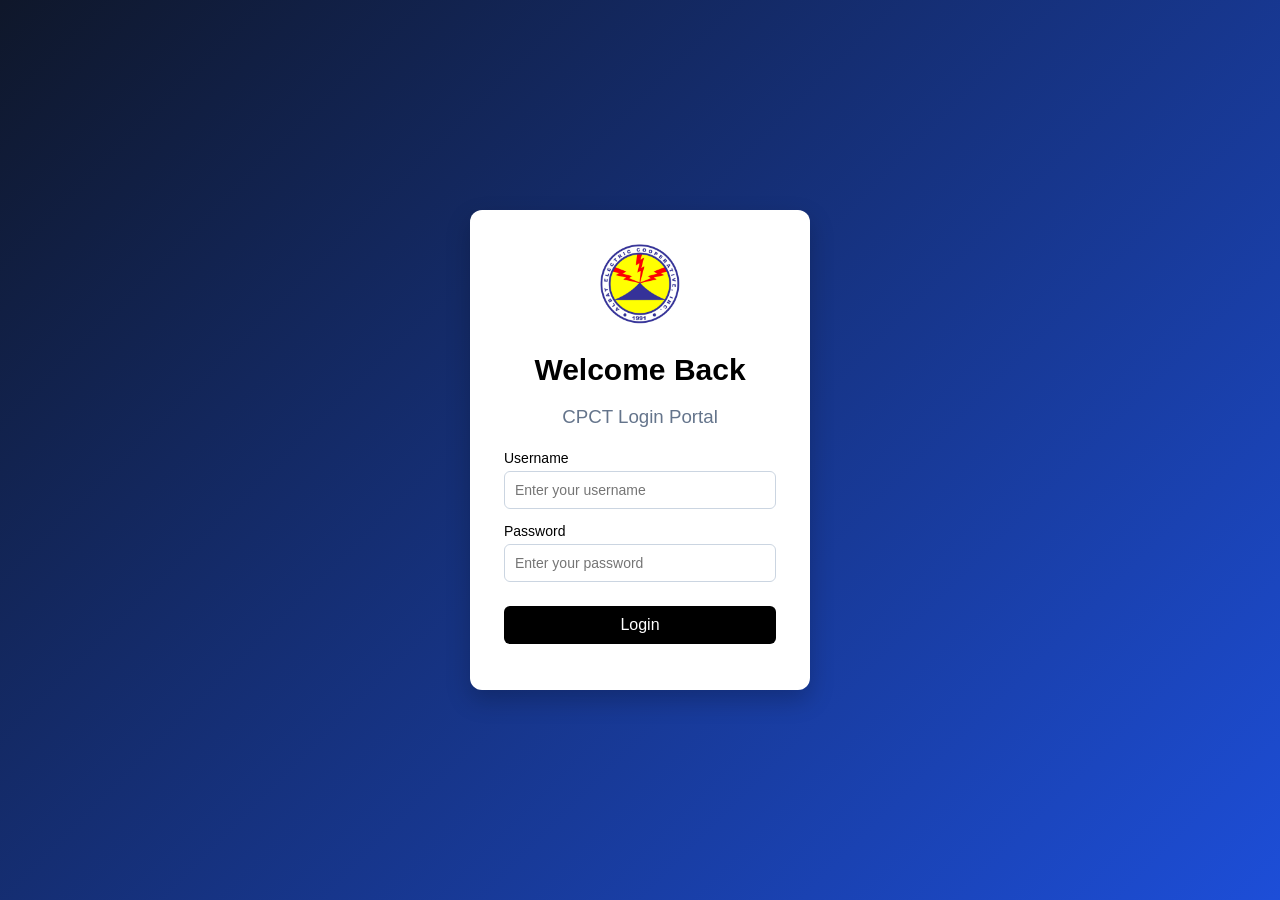
==== frontend/login.html @ e7967f86 "Add CSS styles for landing, login, and dashboard pages; configure Netlify redirects" ====
<!DOCTYPE html>
<html lang="en">
<head>
    <meta charset="UTF-8">
    <meta name="viewport" content="width=device-width, initial-scale=1.0">
    <title>Login | CPCT</title>
    <link rel="stylesheet" href="/static/style.css">
</head>
<body class="login-page" data-static="true">
    <div class="login-container">
        <div class="login-box">
            <img src="/static/imgs/aleco.png" class="logo" alt="ALECO logo">
            <h2>Welcome Back</h2>
            <h3>CPCT Login Portal</h3>

            <form id="loginForm" action="#" method="POST">
                <div class="input-group">
                    <label for="username">Username</label>
                    <input id="username" type="text" name="username" required placeholder="Enter your username">
                </div>

                <div class="input-group">
                    <label for="password">Password</label>
                    <input id="password" type="password" name="password" required placeholder="Enter your password">
                </div>

                <button type="submit" class="login-btn">Login</button>
            </form>

            <p class="error-text" id="loginError" aria-live="polite"></p>
        </div>
    </div>
    <script src="/static/script.js"></script>
</body>
</html>
---- static/style.css ----
:root {
    --bg-ink: #ffffff;
    --bg-slate: #1e293b;
    --bg-soft: #e2e8f0;
    --card: #ffffff;
    --brand: #000000;
    --brand-dark: #0369a1;
    --text: #000000;
    --text-soft: #232323;
    --danger: #dc2626;
}

* {
    box-sizing: border-box;
}

body {
    margin: 0;
    font-family: "Segoe UI", Tahoma, Geneva, Verdana, sans-serif;
    color: var(--text);
}

.landing-page {
    min-height: 100vh;
    background: linear-gradient(145deg, #0f172a, #1d4ed8 45%, #0ea5e9 100%);
}

.landing-wrap {
    min-height: 100vh;
    display: grid;
    place-items: center;
    padding: 24px;
}

.landing-card {
    width: min(700px, 100%);
    background: rgba(255, 255, 255, 0.96);
    border-radius: 16px;
    padding: 32px;
    text-align: center;
    box-shadow: 0 20px 40px rgba(15, 23, 42, 0.25);
}

.landing-logo {
    width: 86px;
    margin-bottom: 16px;
}

.landing-card h1 {
    margin: 0 0 12px;
}

.landing-card p {
    margin: 0 0 24px;
    color: var(--text-soft);
}

.primary-btn {
    display: inline-block;
    text-decoration: none;
    padding: 10px 18px;
    border-radius: 8px;
    background: var(--brand);
    color: #fff;
    font-weight: 600;
}

.primary-btn:hover {
    background: var(--brand-dark);
}

.primary-btn:disabled {
    background: #cbd5e1;
    color: #64748b;
    cursor: not-allowed;
}

.primary-btn:disabled:hover {
    background: #cbd5e1;
}

.login-page {
    min-height: 100vh;
    display: flex;
    justify-content: center;
    align-items: center;
    background: linear-gradient(135deg, #0f172a, #1d4ed8);
}

.logo {
    width: 80px;
}

.login-container {
    width: 100%;
    display: flex;
    justify-content: center;
    align-items: center;
    padding: 20px;
}

.login-box {
    background: #fff;
    padding: 34px;
    width: 340px;
    border-radius: 12px;
    box-shadow: 0 10px 25px rgba(0, 0, 0, 0.22);
    text-align: center;
}

.login-box h2 {
    font-size: 30px;
    margin-bottom: 4px;
}

.login-box h3 {
    margin-bottom: 22px;
    font-weight: normal;
    color: #64748b;
}

.input-group {
    display: flex;
    flex-direction: column;
    margin-bottom: 14px;
    text-align: left;
}

label {
    margin-bottom: 5px;
    font-size: 14px;
}

input {
    padding: 10px;
    font-size: 14px;
    border: 1px solid #cbd5e1;
    border-radius: 6px;
}

.login-btn {
    width: 100%;
    padding: 10px;
    border: none;
    border-radius: 6px;
    background-color: var(--brand);
    color: #fff;
    font-size: 16px;
    cursor: pointer;
    margin-top: 10px;
}

.login-btn:hover {
    background-color: var(--brand-dark);
}

.error-text {
    color: var(--danger);
    margin-top: 12px;
    margin-bottom: 0;
}

.dashboard-page {
    background: #f3f4f6;
    overflow: auto;
    color: #111827;
}

.dashboard-shell {
    min-height: 100vh;
}

.sidebar {
    width: 250px;
    background: #f8f9fb;
    color: #111827;
    padding: 22px 14px 16px;
    border-right: 1px solid #e5e7eb;
    overflow-y: auto;
    position: fixed;
    top: 0;
    left: 0;
    bottom: 0;
    display: flex;
    flex-direction: column;
    z-index: 1001;
}

.sidebar-head {
    display: flex;
    align-items: center;
    margin-bottom: 14px;
    padding: 2px 6px 10px;
    border-bottom: 1px solid #e5e7eb;
}

.sidebar-identity {
    display: flex;
    align-items: center;
    gap: 10px;
    min-width: 0;
}

.sidebar-identity img {
    width: 55px;
    height: 55px;
    object-fit: contain;
    border-radius: 999px;
    background: #ffffff;
    border: 1px solid transparent;
    padding: 3px;
}

.sidebar-brand {
    display: flex;
    flex-direction: column;
    min-width: 0;
}

.brand-title {
    font-weight: 700;
    font-size: 0.96rem;
    letter-spacing: 0.01em;
}

.brand-subtitle {
    font-size: 0.74rem;
    color: #6b7280;
}

.sidebar-nav {
    display: grid;
    gap: 6px;
    flex: 1;
    align-content: start;
}

.sidebar-nav a {
    color: #4b5563;
    text-decoration: none;
    padding: 10px 12px;
    border-radius: 10px;
    border: 1px solid transparent;
    transition: background 0.2s ease, border-color 0.2s ease, color 0.2s ease;
    display: flex;
    align-items: center;
    gap: 10px;
    font-weight: 500;
}

.sidebar-nav a:hover {
    background: #eef1f4;
    border-color: #e5e7eb;
    color: #111827;
}

.sidebar-nav a.active {
    background: #e5e9ef;
    color: #111827;
    border-color: #d2d8e0;
    font-weight: 600;
}

.nav-icon {
    width: 18px;
    height: 18px;
    display: inline-flex;
    align-items: center;
    justify-content: center;
    color: #6b7280;
    flex-shrink: 0;
}

.nav-icon svg {
    width: 18px;
    height: 18px;
    stroke: currentColor;
    stroke-width: 1.9;
    fill: none;
    stroke-linecap: round;
    stroke-linejoin: round;
}

.sidebar-nav a:hover .nav-icon {
    color: #374151;
}

.sidebar-nav a.active .nav-icon {
    color: #111827;
}

.nav-text {
    white-space: nowrap;
}

.sidebar-footer {
    margin-top: 16px;
    padding: 12px 8px 0;
    border-top: 1px solid #e5e7eb;
}

.sidebar-logout {
    display: block;
    text-decoration: none;
    color: #6b7280;
    background: transparent;
    border-radius: 8px;
    border: 1px solid #e5e7eb;
    padding: 8px 10px;
    text-align: center;
    font-weight: 500;
    letter-spacing: 0.01em;
    transition: color 0.2s ease, background 0.2s ease, border-color 0.2s ease;
}

.sidebar-logout:hover {
    color: #111827;
    background: #f8fafc;
    border-color: #d1d5db;
}

.sidebar-meta {
    margin: 8px 0 0;
    text-align: center;
    font-size: 0.73rem;
    color: #6b7280;
}

.main-content {
    margin-left: 250px;
    padding: 24px;
    padding-top: 24px;
    height: auto;
    overflow: visible;
    scroll-behavior: smooth;
    scroll-snap-type: none;
    scroll-padding-top: 20px;
}

.cards-grid {
    display: block;
}

.panel-card {
    background: var(--card);
    border-radius: 12px;
    padding: 16px;
    box-shadow: 0 8px 18px rgba(15, 23, 42, 0.06);
}

.section-card {
    scroll-margin-top: 20px;
    scroll-snap-align: start;
    display: none;
}

.section-card.active-panel {
    display: block;
}

.section-note {
    margin: 0;
    color: var(--text-soft);
}

.overview-stack {
    margin-top: 12px;
    display: grid;
    grid-template-columns: 1fr;
    gap: 16px;
}

.network-image-card {
    overflow: hidden;
    border-radius: 8px;
}

.network-image {
    width: 100%;
    max-width:1200px;
    height: auto;
    display: block;
    margin: 0;
    box-sizing: border-box;
    border: none;
    background: transparent;
    object-fit: contain;
    cursor: zoom-in;
    transform-origin: 50% 50%;
    transform: scale(1);
    transition: transform 0.25s ease-out;
    user-select: none;
}

.network-image.zoomed {
    cursor: grab;
}

.network-image.zoomed.dragging {
    cursor: grabbing;
}

.fact-sheet {
    border: 1px solid #cbd5e1;
    border-radius: 10px;
    overflow: hidden;
    background: #f8fafc;
}

.fact-sheet-title {
    background: #0f6db4;
    color: #fff;
    font-weight: 800;
    text-align: center;
    font-size: 1.3rem;
    letter-spacing: 0.04em;
    padding: 8px 10px;
}

.fact-table {
    width: 100%;
    border-collapse: collapse;
}

.fact-table td {
    border-top: 1px solid #fff;
    padding: 7px 10px;
    vertical-align: top;
}

.fact-table tr:nth-child(odd) td {
    background: #c7d5e3;
}

.fact-table tr:nth-child(even) td {
    background: #b7c8d9;
}

.fact-table td:first-child {
    width: 48%;
    font-weight: 700;
}

.panel-card h2 {
    margin-top: 0;
    font-size: 1.7rem;
    margin-bottom: 12px;
}

.panel-card canvas {
    width: 100% !important;
    height: 280px !important;
}

.wide-card {
    grid-column: 1 / -1;
}

.graph-layout {
    display: grid;
    grid-template-columns: repeat(2, minmax(0, 1fr));
    gap: 14px;
}

.graph-layout .graph-card:first-child {
    grid-column: 1 / -1;
}

.graph-layout.two-col .graph-card:first-child {
    grid-column: auto;
}

.graph-card {
    border: 1px solid #dbe2ea;
    background: #f8fafc;
    border-radius: 10px;
    padding: 10px 12px;
    position: relative;
}

.graph-card h3 {
    margin: 0 0 8px;
    font-size: 0.98rem;
}

.graph-card canvas {
    height: 300px !important;
}

.rate-mix-panel {
    margin-top: 14px;
    border: 1px solid #dbe2ea;
    background: #f8fafc;
    border-radius: 10px;
    padding: 12px;
    display: grid;
    grid-template-columns: minmax(0, 1fr) minmax(0, 1fr);
    gap: 14px;
}

.rate-block h3,
.mix-block h3 {
    margin: 0 0 8px;
}

.mix-block {
    position: relative;
}

.chart-tag {
    position: absolute;
    top: 10px;
    right: 12px;
    font-size: 0.65rem;
    font-weight: 700;
    letter-spacing: 0.08em;
    padding: 2px 6px;
    border-radius: 999px;
    background: #fee2e2;
    color: #991b1b;
}

.rate-table {
    width: 100%;
    border-collapse: collapse;
    background: #fff;
    border: 1px solid #cbd5e1;
}

.rate-table th,
.rate-table td {
    padding: 6px 8px;
    border-top: 1px solid #e2e8f0;
}

.rate-table th {
    text-align: left;
    background: #e2e8f0;
}

.rate-table td:last-child {
    text-align: right;
    font-weight: 700;
}

.mix-block canvas {
    height: 290px !important;
}

.demand-snapshot {
    margin-top: 14px;
    border: 1px solid #dbe2ea;
    background: #f8fafc;
    border-radius: 10px;
    padding: 12px;
    display: grid;
    grid-template-columns: minmax(0, 1fr);
    gap: 14px;
}

.demand-table-wrap h3,
.mix-list-wrap h3 {
    margin: 0 0 8px;
}

.demand-table {
    width: 100%;
    border-collapse: collapse;
    border: 1px solid #cbd5e1;
    background: #fff;
}

.demand-table th,
.demand-table td {
    padding: 6px 8px;
    border-top: 1px solid #e2e8f0;
    text-align: center;
}

.demand-table th:first-child,
.demand-table td:first-child {
    text-align: left;
}

.demand-table thead th {
    background: #e2e8f0;
    font-weight: 700;
}

.mix-list {
    width: 100%;
    border-collapse: collapse;
    border: 1px solid #cbd5e1;
    background: #fff;
}

.mix-list td {
    padding: 8px 10px;
    border-top: 1px solid #e2e8f0;
}

.mix-list td:last-child {
    text-align: right;
    font-weight: 700;
}

.map-card {
    grid-column: 1 / -1;
}

.status-board {
    border: none;
    border-radius: 6px;
    overflow: hidden;
    background: #ffffff;
}

.status-body {
    display: grid;
    grid-template-columns: minmax(0, 1fr) 200px;
    gap: 14px;
    padding: 14px;
    background: #ffffff;
}

.map-frame {
    background: #ffffff;
    border: 1px solid #64748b;
    border-radius: 3px;
    padding: 2px;
}

#map {
    height: 460px;
    width: 100%;
    border-radius: 2px;
    background: #ffffff;
}

.level-legend {
    display: grid;
    align-content: start;
    gap: 10px;
}

.legend-group {
    border: 1px solid #d7dde5;
    background: #fff;
    border-radius: 10px;
    overflow: hidden;
}

.legend-title {
    color: #111827;
    font-weight: 700;
    text-align: center;
    font-size: 0.9rem;
    padding: 10px 12px;
    border-bottom: 1px solid #e8edf2;
    background: #f8fafc;
    display: flex;
    align-items: center;
    justify-content: center;
    gap: 8px;
}

.legend-title::before {
    content: "";
    width: 8px;
    height: 8px;
    border-radius: 999px;
    background: currentColor;
}

.legend-items {
    list-style: none;
    margin: 0;
    padding: 0;
}

.legend-items li {
    text-align: center;
    padding: 8px 10px;
    background: #ffffff;
    color: #1f2937;
    font-weight: 500;
}

.legend-items li + li {
    border-top: 1px solid #edf1f5;
}

.editor-panel {
    margin-top: 12px;
    border: 1px solid #cbd5e1;
    background: #f8fafc;
    border-radius: 10px;
    padding: 12px;
}

.editor-panel h3 {
    margin: 0 0 8px;
}

.map-controls {
    display: flex;
    align-items: center;
    gap: 10px;
    margin-bottom: 8px;
}

.map-controls h3 {
    margin: 0;
    flex: 1;
}

.map-controls select {
    border: 1px solid #0ea5e9;
    border-radius: 6px;
    padding: 5px 8px;
    font-weight: 600;
    background: #e0f2fe;
    color: #0f172a;
}

.editor-row {
    display: grid;
    grid-template-columns: minmax(0, 1fr) 140px;
    gap: 10px;
    align-items: center;
    margin-bottom: 8px;
}

.editor-row label {
    margin: 0;
    font-weight: 600;
}

.editor-row select {
    border: 1px solid #cbd5e1;
    border-radius: 6px;
    padding: 6px 8px;
}

.location-details {
    margin-top: 12px;
    border: 1px solid #cbd5e1;
    background: #f8fafc;
    border-radius: 10px;
    padding: 12px;
}

.location-details h3 {
    margin: 0 0 6px;
    font-size: 0.95rem;
}

.location-details p {
    margin: 0;
    color: var(--text-soft);
    font-size: 0.9rem;
}

.details-list {
    margin: 8px 0 0;
    padding-left: 18px;
    color: #0f172a;
}

.legend-title.level-green { color: #6aa84f; }
.legend-title.level-yellow { color: #f4b400; }
.legend-title.level-orange { color: #ef8a30; }
.legend-title.level-red { color: #f4511e; }

.map-page {
    min-height: 100vh;
    background: #f1f5f9;
}

.map-header {
    display: flex;
    justify-content: space-between;
    align-items: center;
    gap: 24px;
    padding: 24px;
    background: #ffffff;
    border-bottom: 1px solid #e2e8f0;
}

.map-brand {
    display: flex;
    align-items: center;
    gap: 16px;
}

.map-brand img {
    width: 58px;
    height: 58px;
    object-fit: contain;
    border-radius: 14px;
    background: #ffffff;
    border: 1px solid #e2e8f0;
    padding: 6px;
    box-shadow: 0 10px 18px rgba(15, 23, 42, 0.08);
}

.map-brand h1 {
    margin: 0;
    font-size: 1.6rem;
}

.map-brand p {
    margin: 4px 0 0;
    color: #475569;
}

.map-actions {
    display: flex;
    align-items: center;
    gap: 10px;
}

.ghost-btn {
    text-decoration: none;
    padding: 9px 14px;
    border-radius: 8px;
    border: 1px solid #cbd5e1;
    color: #0f172a;
    font-weight: 600;
    background: #ffffff;
}

.ghost-btn:hover {
    background: #f8fafc;
    border-color: #94a3b8;
}

.map-main {
    max-width: 1200px;
    margin: 0 auto;
    padding: 24px;
    display: grid;
    gap: 14px;
}

.interactive-map {
    position: relative;
    width: 100%;
    aspect-ratio: 7820 / 5531;
    border-radius: 16px;
    overflow: hidden;
    border: 1px solid #d2d8e0;
    background: transparent;
    box-shadow: 0 16px 32px rgba(15, 23, 42, 0.15);
}

.interactive-map.is-hidden {
    display: none;
}

.map-frame .interactive-map {
    border: none;
    box-shadow: none;
    border-radius: 2px;
}

.map-image {
    width: 100%;
    height: auto;
    display: block;
}

.map-overlay {
    position: absolute;
    inset: 0;
    width: 100%;
    height: 100%;
}

.map-hover-layer {
    pointer-events: none;
}

.map-active-layer {
    pointer-events: none;
}

.map-region {
    fill: var(--region-color, #0ea5e9);
    fill-opacity: 0.25;
    stroke: var(--region-color, #0ea5e9);
    stroke-opacity: 0.9;
    stroke-width: 2;
    vector-effect: non-scaling-stroke;
    transition: fill-opacity 0.2s ease, stroke 0.2s ease, stroke-width 0.2s ease;
    cursor: pointer;
    pointer-events: auto;
}

.map-region:hover {
    fill-opacity: 0.45;
}

.map-region.is-active {
    fill-opacity: 0.65;
    stroke: #000000;
    stroke-width: 3;
}

.map-tooltip {
    position: absolute;
    min-width: 160px;
    max-width: 240px;
    background: rgba(15, 23, 42, 0.95);
    color: #f8fafc;
    padding: 8px 10px;
    border-radius: 10px;
    box-shadow: 0 12px 24px rgba(15, 23, 42, 0.35);
    opacity: 0;
    visibility: hidden;
    transform: translateY(6px);
    transition: opacity 0.15s ease, transform 0.15s ease;
    pointer-events: none;
}

.map-tooltip.is-visible {
    opacity: 1;
    visibility: visible;
    transform: translateY(0);
}

.map-tooltip-title {
    font-weight: 700;
    font-size: 0.92rem;
    margin-bottom: 4px;
}

.map-tooltip-body {
    font-size: 0.82rem;
    line-height: 1.3;
    color: #e2e8f0;
}

.map-placeholder {
    display: grid;
    place-items: center;
    padding: 16px;
    background: #f8fafc;
    color: #475569;
    text-align: center;
}

.map-placeholder-body {
    max-width: 320px;
}

.map-placeholder-body h3 {
    margin: 0 0 6px;
    font-size: 1rem;
    color: #0f172a;
}

.map-placeholder-body p {
    margin: 0;
    font-size: 0.9rem;
}

.map-hint {
    margin: 0;
    font-size: 0.9rem;
    color: #475569;
}

.upload-grid {
    display: grid;
    grid-template-columns: minmax(0, 1fr) minmax(0, 1.2fr);
    gap: 18px;
    margin-top: 16px;
}

.uploaded-data-panel {
    margin-top: 18px;
    border: 1px solid #dbe2ea;
    background: #f8fafc;
    border-radius: 12px;
    padding: 12px;
}

.uploaded-data-head {
    display: flex;
    align-items: flex-start;
    justify-content: space-between;
    gap: 12px;
}

.uploaded-data-grid {
    display: grid;
    grid-template-columns: repeat(2, minmax(0, 1fr));
    gap: 14px;
    margin-top: 12px;
}

.uploaded-data-panel h4 {
    margin: 0 0 8px;
    font-size: 0.95rem;
}

.uploaded-table-card {
    grid-column: 1 / -1;
    border: 1px solid #dbe2ea;
    background: #ffffff;
    border-radius: 10px;
    padding: 10px 12px;
}

.upload-table-wrap {
    max-height: 320px;
    overflow: auto;
}

.upload-table {
    width: 100%;
    border-collapse: collapse;
    font-size: 0.85rem;
}

.upload-table th,
.upload-table td {
    padding: 6px 8px;
    border-top: 1px solid #e2e8f0;
    text-align: left;
}

.upload-table th {
    background: #e2e8f0;
}

.uploaded-hourly-card {
    margin-bottom: 16px;
}

.peak-load-card {
    margin-bottom: 16px;
}

.hourly-day-card {
    margin-bottom: 16px;
}

.upload-chart-card {
    margin-top: 18px;
}

.upload-chart-head {
    display: flex;
    align-items: flex-start;
    justify-content: space-between;
    gap: 12px;
    margin-bottom: 8px;
}

.upload-chart-status {
    font-size: 0.85rem;
    color: #b91c1c;
    margin-bottom: 6px;
    display: none;
}

.upload-chart-status.is-visible {
    display: block;
}

.upload-form,
.upload-list {
    background: #ffffff;
    border: 1px solid #e2e8f0;
    border-radius: 14px;
    padding: 16px;
}

.upload-form input[type="file"] {
    width: 100%;
}

.upload-form select {
    width: 100%;
    padding: 10px;
    font-size: 14px;
    border: 1px solid #cbd5e1;
    border-radius: 6px;
    margin-bottom: 12px;
}

.upload-warning {
    background: #fff7ed;
    border: 1px solid #fdba74;
    color: #9a3412;
    padding: 10px 12px;
    border-radius: 10px;
    font-size: 0.9rem;
    margin-bottom: 12px;
}

.upload-help {
    margin: 8px 0 12px;
    color: #64748b;
    font-size: 0.85rem;
}

.upload-actions {
    display: flex;
    align-items: center;
    gap: 12px;
    flex-wrap: wrap;
}

.upload-selected {
    margin-top: 10px;
    padding: 10px 12px;
    border: 1px dashed #cbd5e1;
    border-radius: 10px;
    background: #f8fafc;
}

.upload-selected-empty {
    margin: 0;
    font-size: 0.85rem;
    color: #64748b;
}

.upload-selected-list {
    list-style: none;
    margin: 0;
    padding: 0;
    display: grid;
    gap: 6px;
}

.upload-selected-item {
    display: flex;
    align-items: center;
    justify-content: space-between;
    gap: 10px;
    font-size: 0.85rem;
    color: #1f2937;
    word-break: break-word;
}

.upload-selected-name {
    flex: 1;
}

.upload-remove {
    border: none;
    background: none;
    color: #b91c1c;
    font-weight: 700;
    font-size: 0.9rem;
    cursor: pointer;
    padding: 0;
}

.upload-error {
    margin-top: 10px;
    font-size: 0.85rem;
    color: #b91c1c;
    display: none;
}

.upload-error.is-visible {
    display: block;
}

.upload-list h3 {
    margin-top: 0;
}

.upload-list-section {
    margin-bottom: 18px;
}

.upload-list-header {
    display: flex;
    align-items: center;
    justify-content: space-between;
    gap: 12px;
}

.upload-filter {
    display: flex;
    align-items: center;
    gap: 8px;
    font-size: 0.85rem;
    color: #475569;
}

.upload-filter label {
    margin: 0;
}

.upload-filter select {
    padding: 6px 8px;
    border: 1px solid #cbd5e1;
    border-radius: 8px;
    font-size: 0.85rem;
}

.upload-year-group {
    margin-bottom: 16px;
}

.upload-year {
    font-weight: 700;
    color: #0f172a;
    margin-bottom: 8px;
}

.upload-items {
    list-style: none;
    padding: 0;
    margin: 0;
    display: grid;
    gap: 10px;
}

.upload-item {
    display: flex;
    align-items: center;
    justify-content: space-between;
    gap: 12px;
    padding: 10px 12px;
    border: 1px solid #e2e8f0;
    border-radius: 10px;
    background: #f8fafc;
}

.upload-meta {
    display: flex;
    flex-direction: column;
    gap: 4px;
    min-width: 0;
}

.upload-name {
    font-weight: 600;
    color: #0f172a;
}

.upload-sub {
    font-size: 0.8rem;
    color: #64748b;
}

.upload-empty {
    margin: 0;
    color: #64748b;
    font-size: 0.9rem;
}

@media (max-width: 900px) {
    .sidebar {
        position: static;
        width: 100%;
        border-right: none;
        border-bottom: 1px solid #e5e7eb;
        padding: 16px 14px;
    }

    .sidebar-nav {
        grid-template-columns: repeat(2, minmax(0, 1fr));
    }

    .main-content {
        margin-left: 0;
        padding: 16px;
    }

    .graph-layout {
        grid-template-columns: 1fr;
    }

    .graph-layout .graph-card:first-child {
        grid-column: auto;
    }

    .rate-mix-panel {
        grid-template-columns: 1fr;
    }

    .demand-snapshot {
        grid-template-columns: 1fr;
    }

    .status-body {
        grid-template-columns: 1fr;
    }

    .upload-grid {
        grid-template-columns: 1fr;
    }

    .upload-chart-head,
    .uploaded-data-head {
        flex-direction: column;
        align-items: flex-start;
    }

    .uploaded-data-grid {
        grid-template-columns: 1fr;
    }

}

@media (max-width: 620px) {
    .sidebar-nav {
        grid-template-columns: 1fr;
    }
}

@media (max-width: 900px) {
    .map-header {
        flex-direction: column;
        align-items: flex-start;
    }

    .map-actions {
        width: 100%;
    }
}

@media (max-width: 620px) {
    .map-actions {
        flex-direction: column;
        align-items: stretch;
    }
}
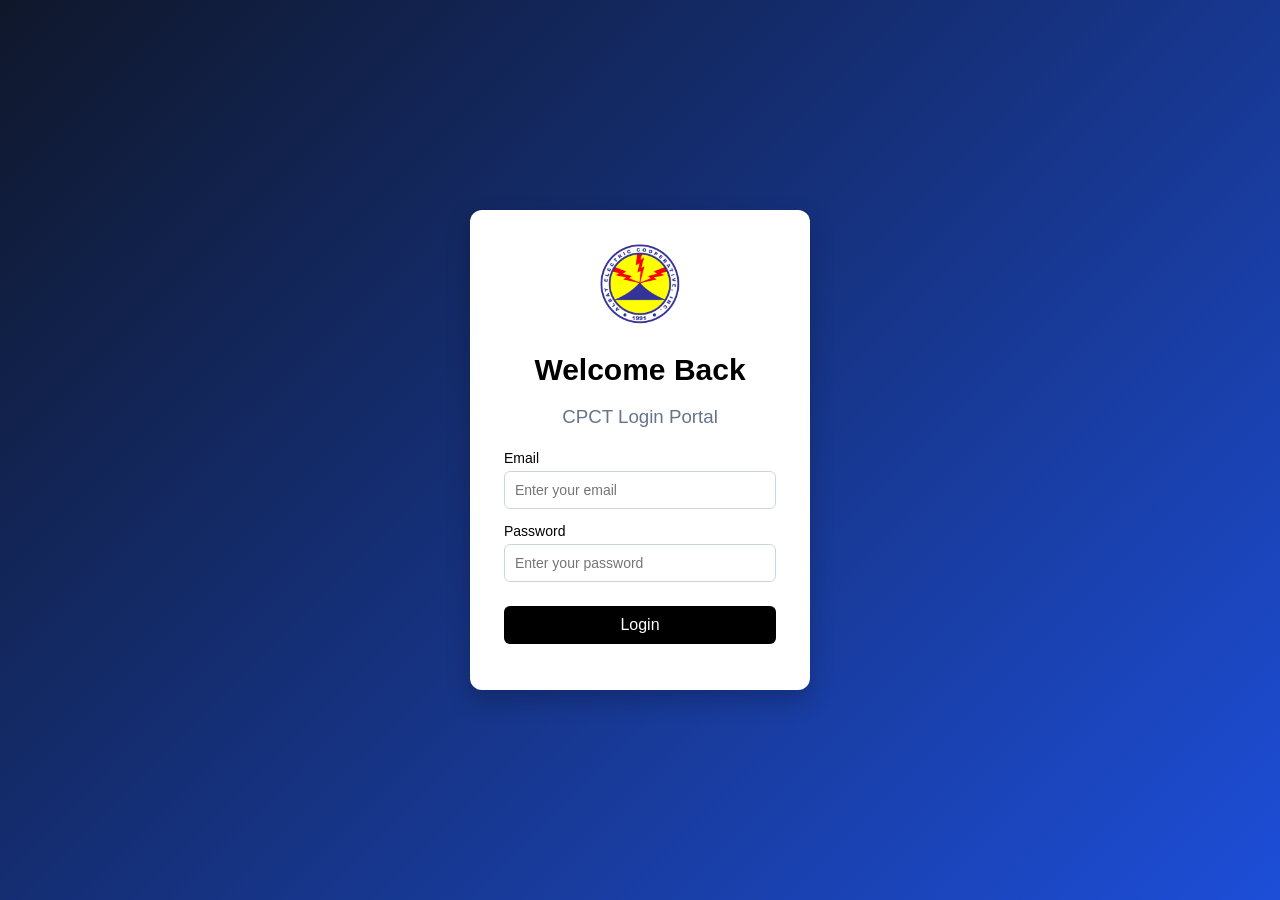
==== commit 7ad26489: "feat: add annual system demand chart and update dashboard layout - Introduced a new chart for displa" ====
--- a/frontend/login.html
+++ b/frontend/login.html
@@ -15,8 +15,8 @@
 
             <form id="loginForm" action="#" method="POST">
                 <div class="input-group">
-                    <label for="username">Username</label>
-                    <input id="username" type="text" name="username" required placeholder="Enter your username">
+                    <label for="username">Email</label>
+                    <input id="username" type="email" name="username" required placeholder="Enter your email">
                 </div>
 
                 <div class="input-group">
--- a/static/style.css
+++ b/static/style.css
@@ -1043,6 +1043,35 @@
     margin-bottom: 16px;
 }
 
+.peak-badges {
+    display: flex;
+    align-items: center;
+    gap: 8px;
+    font-size: 0.8rem;
+    color: #475569;
+}
+
+.peak-label {
+    font-weight: 600;
+}
+
+.peak-badge {
+    padding: 4px 8px;
+    border-radius: 999px;
+    background: #e2e8f0;
+    font-weight: 600;
+}
+
+.peak-badge.peak-low {
+    background: #dbeafe;
+    color: #1d4ed8;
+}
+
+.peak-badge.peak-high {
+    background: #ffedd5;
+    color: #c2410c;
+}
+
 .hourly-day-card {
     margin-bottom: 16px;
 }
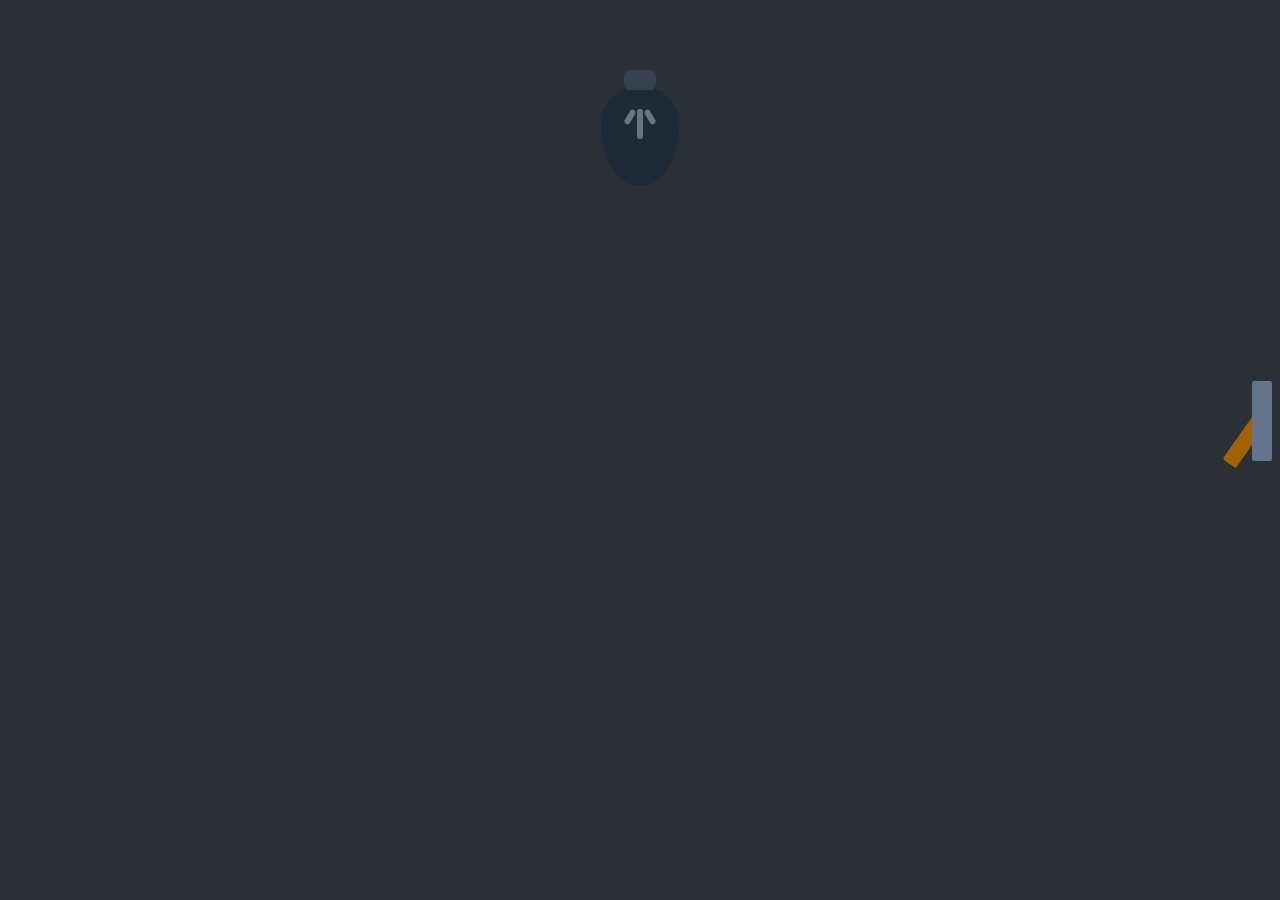
==== commit f661d463: "feat: add interactive login switch and bulb, enhance login page styles and functionality" ====
--- a/frontend/login.html
+++ b/frontend/login.html
@@ -7,8 +7,12 @@
     <link rel="stylesheet" href="/static/style.css">
 </head>
 <body class="login-page" data-static="true">
+    <div class="login-switch" id="loginSwitch" role="button" tabindex="0" aria-label="Toggle power"></div>
+    <div class="login-bulb" id="loginBulb">
+        <div class="login-filament"></div>
+    </div>
     <div class="login-container">
-        <div class="login-box">
+        <div class="login-box is-off" id="loginBox">
             <img src="/static/imgs/aleco.png" class="logo" alt="ALECO logo">
             <h2>Welcome Back</h2>
             <h3>CPCT Login Portal</h3>
--- a/static/style.css
+++ b/static/style.css
@@ -84,7 +84,37 @@
     display: flex;
     justify-content: center;
     align-items: center;
-    background: linear-gradient(135deg, #0f172a, #1d4ed8);
+    background: #2b2f36;
+    position: relative;
+    overflow: hidden;
+}
+
+.login-page.is-off {
+    background: #2b2f36;
+}
+
+.login-page::before {
+    content: "";
+    position: absolute;
+    top: -10%;
+    left: 50%;
+    width: 420px;
+    height: 85%;
+    transform: translateX(-50%);
+    background: radial-gradient(
+  closest-side at center, /* start from the center */
+  rgba(250, 204, 21, 0.75), /* center color */
+  rgba(59, 130, 246, 0) /* fade to transparent at edges */
+);
+    filter: blur(6px);
+    opacity: 0;
+    transition: opacity 0.35s ease;
+    pointer-events: none;
+    z-index: 1;
+}
+
+.login-page:not(.is-off)::before {
+    opacity: 1;
 }
 
 .logo {
@@ -97,15 +127,134 @@
     justify-content: center;
     align-items: center;
     padding: 20px;
+    position: relative;
+    z-index: 2;
+    padding-top: 110px;
 }
 
 .login-box {
     background: #fff;
-    padding: 34px;
-    width: 340px;
+    padding: 20px 26px;
+    width: 380px;
     border-radius: 12px;
     box-shadow: 0 10px 25px rgba(0, 0, 0, 0.22);
     text-align: center;
+    transition: opacity 0.35s ease;
+}
+
+.login-box.is-off {
+    opacity: 0;
+    pointer-events: none;
+}
+
+.login-switch {
+    position: absolute;
+    top: 50%;
+    right: 18px;
+    width: 22px;
+    height: 22px;
+    cursor: pointer;
+    transform: translateY(-50%);
+    z-index: 3;
+}
+
+.login-switch::after {
+    content: "";
+    position: absolute;
+    bottom: 0;
+    left: 100%;
+    width: 20px;
+    height: 80px;
+    background: #64748b;
+    transform: translateX(-50%);
+    border-radius: 2px;
+}
+
+.login-switch::before {
+    content: "";
+    position: absolute;
+    bottom: 40px;
+    left: 50%;
+    width: 16px;
+    height: 52px;
+    background: #a16207;
+    transform-origin: bottom center;
+    transform: rotate(215deg);
+    border-radius: 2px;
+    transition: transform 0.3s ease;
+}
+
+.login-switch.on::before {
+    transform: rotate(315deg);
+}
+
+.login-bulb {
+    width: 78px;
+    height: 100px;
+    background: #1f2937;
+    border-radius: 50% 50% 45% 45% / 40% 40% 60% 60%;
+    position: absolute;
+    top: 25%;
+    left: 50%;
+    transform: translate(-50%, -140%);
+    transition: 0.3s;
+    z-index: 4;
+}
+
+.login-bulb::after {
+    content: "";
+    position: absolute;
+    top: -15px;
+    left: 50%;
+    transform: translateX(-50%);
+    width: 32px;
+    height: 20px;
+    background: #374151;
+    border-radius: 6px;
+}
+
+.login-bulb.on {
+    background: #facc15;
+    box-shadow: 0 0 70px rgba(250, 204, 21, 0.75);
+}
+
+.login-filament {
+    position: absolute;
+    top: 24px;
+    left: 50%;
+    transform: translateX(-50%);
+    width: 6px;
+    height: 30px;
+    background: #6b7280;
+    border-radius: 3px;
+}
+
+.login-filament::before,
+.login-filament::after {
+    content: "";
+    position: absolute;
+    width: 6px;
+    height: 16px;
+    background: #6b7280;
+    border-radius: 3px;
+}
+
+.login-filament::before {
+    top: 0;
+    left: -10px;
+    transform: rotate(30deg);
+}
+
+.login-filament::after {
+    top: 0;
+    left: 10px;
+    transform: rotate(-30deg);
+}
+
+.login-bulb.on .login-filament,
+.login-bulb.on .login-filament::before,
+.login-bulb.on .login-filament::after {
+    background: #f97316;
 }
 
 .login-box h2 {
@@ -189,6 +338,7 @@
 .sidebar-head {
     display: flex;
     align-items: center;
+    justify-content: space-between;
     margin-bottom: 14px;
     padding: 2px 6px 10px;
     border-bottom: 1px solid #e5e7eb;
@@ -324,6 +474,70 @@
     text-align: center;
     font-size: 0.73rem;
     color: #6b7280;
+}
+
+.sidebar-toggle {
+    border: 1px solid #e5e7eb;
+    background: #ffffff;
+    border-radius: 10px;
+    padding: 8px 10px;
+    display: inline-flex;
+    flex-direction: column;
+    gap: 3px;
+    cursor: pointer;
+    transition: background 0.2s ease, border-color 0.2s ease;
+}
+
+.sidebar-toggle span {
+    width: 16px;
+    height: 2px;
+    background: #374151;
+    border-radius: 999px;
+    display: block;
+}
+
+.sidebar-toggle:hover {
+    background: #f8fafc;
+    border-color: #d1d5db;
+}
+
+.dashboard-shell.is-collapsed .sidebar {
+    width: 78px;
+    padding: 18px 10px 14px;
+}
+
+.dashboard-shell.is-collapsed .main-content {
+    margin-left: 78px;
+}
+
+.dashboard-shell.is-collapsed .sidebar-brand,
+.dashboard-shell.is-collapsed .nav-text,
+.dashboard-shell.is-collapsed .sidebar-meta {
+    display: none;
+}
+
+.dashboard-shell.is-collapsed .sidebar-identity img,
+.dashboard-shell.is-collapsed .sidebar-logout {
+    display: none;
+}
+
+.dashboard-shell.is-collapsed .sidebar-identity {
+    justify-content: center;
+    width: 100%;
+}
+
+.dashboard-shell.is-collapsed .sidebar-identity img {
+    width: 42px;
+    height: 42px;
+}
+
+.dashboard-shell.is-collapsed .sidebar-nav a {
+    justify-content: center;
+}
+
+.dashboard-shell.is-collapsed .sidebar-logout {
+    font-size: 0.7rem;
+    padding: 6px 8px;
 }
 
 .main-content {
@@ -1018,6 +1232,11 @@
     overflow: auto;
 }
 
+.upload-table-wrap.no-scroll {
+    max-height: none;
+    overflow: visible;
+}
+
 .upload-table {
     width: 100%;
     border-collapse: collapse;
@@ -1097,6 +1316,44 @@
 
 .upload-chart-status.is-visible {
     display: block;
+}
+
+.chart-table {
+    margin-top: 12px;
+}
+
+.chart-table .upload-table-wrap {
+    max-height: 260px;
+}
+
+.graph-row {
+    display: flex;
+    gap: 12px;
+    align-items: flex-start;
+}
+
+.graph-row .graph-canvas {
+    flex: 1 1 60%;
+    min-width: 240px;
+}
+
+.graph-row .chart-table {
+    flex: 1 1 320px;
+    margin-top: 0;
+}
+
+.graph-row canvas {
+    height: 320px !important;
+}
+
+.graph-row .upload-table-wrap {
+    max-height: none;
+    overflow: visible;
+}
+
+.upload-table td.table-highlight-text {
+    background: #fde68a;
+    font-weight: 600;
 }
 
 .upload-form,
@@ -1295,6 +1552,10 @@
         padding: 16px 14px;
     }
 
+    .sidebar-toggle {
+        display: none;
+    }
+
     .sidebar-nav {
         grid-template-columns: repeat(2, minmax(0, 1fr));
     }
@@ -1340,6 +1601,20 @@
 
 }
 
+@media (max-width: 1100px) {
+    .graph-row {
+        flex-direction: column;
+    }
+
+    .graph-row .chart-table {
+        flex: 1 1 auto;
+    }
+
+    .graph-row canvas {
+        height: 300px !important;
+    }
+}
+
 @media (max-width: 620px) {
     .sidebar-nav {
         grid-template-columns: 1fr;
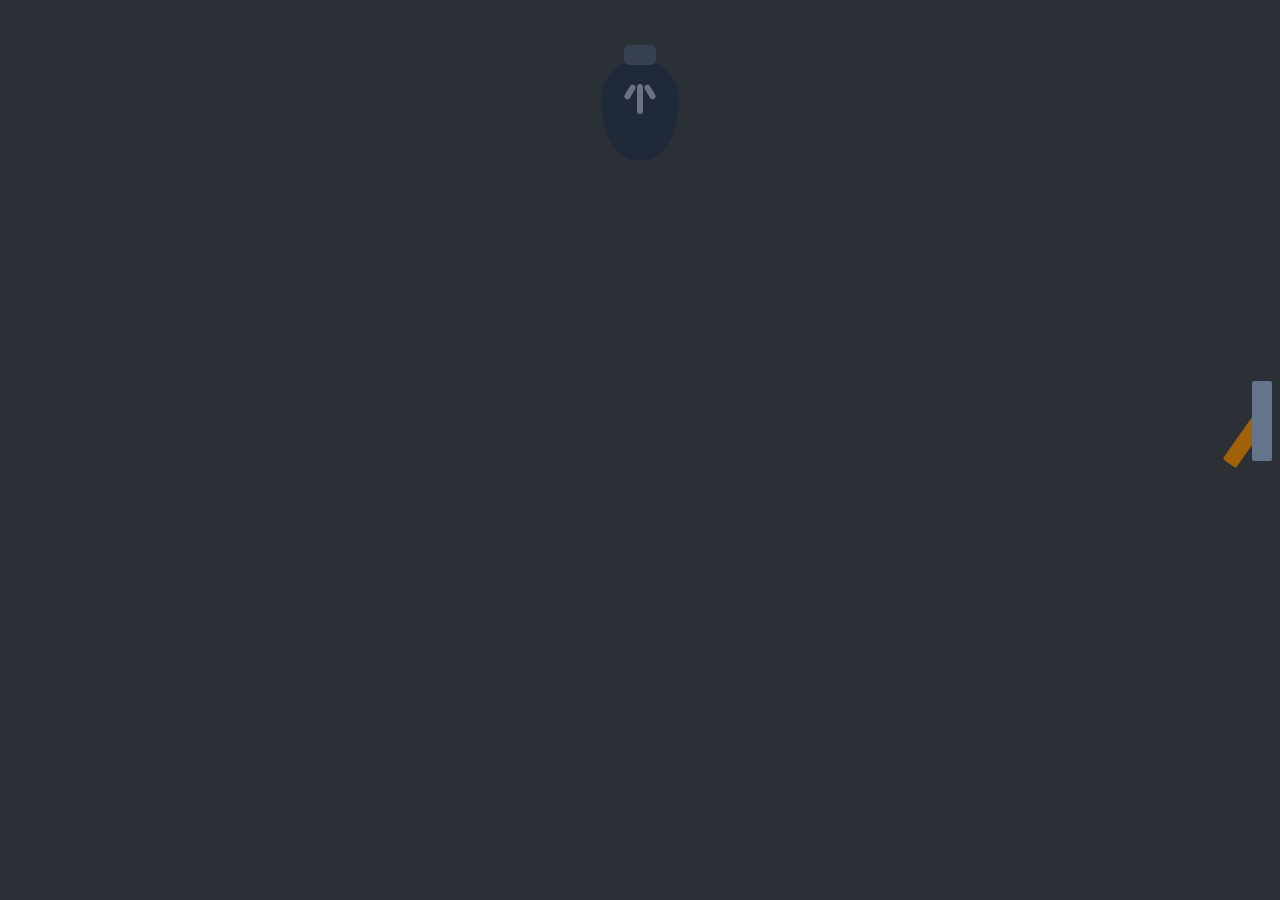
==== commit 994f66f8: "feat: add login page styles and functionality, including new CSS for interactive elements" ====
--- a/frontend/login.html
+++ b/frontend/login.html
@@ -5,6 +5,7 @@
     <meta name="viewport" content="width=device-width, initial-scale=1.0">
     <title>Login | CPCT</title>
     <link rel="stylesheet" href="/static/style.css">
+    <link rel="stylesheet" href="/static/login.css">
 </head>
 <body class="login-page" data-static="true">
     <div class="login-switch" id="loginSwitch" role="button" tabindex="0" aria-label="Toggle power"></div>
--- a/static/style.css
+++ b/static/style.css
@@ -79,202 +79,6 @@
     background: #cbd5e1;
 }
 
-.login-page {
-    min-height: 100vh;
-    display: flex;
-    justify-content: center;
-    align-items: center;
-    background: #2b2f36;
-    position: relative;
-    overflow: hidden;
-}
-
-.login-page.is-off {
-    background: #2b2f36;
-}
-
-.login-page::before {
-    content: "";
-    position: absolute;
-    top: -10%;
-    left: 50%;
-    width: 420px;
-    height: 85%;
-    transform: translateX(-50%);
-    background: radial-gradient(
-  closest-side at center, /* start from the center */
-  rgba(250, 204, 21, 0.75), /* center color */
-  rgba(59, 130, 246, 0) /* fade to transparent at edges */
-);
-    filter: blur(6px);
-    opacity: 0;
-    transition: opacity 0.35s ease;
-    pointer-events: none;
-    z-index: 1;
-}
-
-.login-page:not(.is-off)::before {
-    opacity: 1;
-}
-
-.logo {
-    width: 80px;
-}
-
-.login-container {
-    width: 100%;
-    display: flex;
-    justify-content: center;
-    align-items: center;
-    padding: 20px;
-    position: relative;
-    z-index: 2;
-    padding-top: 110px;
-}
-
-.login-box {
-    background: #fff;
-    padding: 20px 26px;
-    width: 380px;
-    border-radius: 12px;
-    box-shadow: 0 10px 25px rgba(0, 0, 0, 0.22);
-    text-align: center;
-    transition: opacity 0.35s ease;
-}
-
-.login-box.is-off {
-    opacity: 0;
-    pointer-events: none;
-}
-
-.login-switch {
-    position: absolute;
-    top: 50%;
-    right: 18px;
-    width: 22px;
-    height: 22px;
-    cursor: pointer;
-    transform: translateY(-50%);
-    z-index: 3;
-}
-
-.login-switch::after {
-    content: "";
-    position: absolute;
-    bottom: 0;
-    left: 100%;
-    width: 20px;
-    height: 80px;
-    background: #64748b;
-    transform: translateX(-50%);
-    border-radius: 2px;
-}
-
-.login-switch::before {
-    content: "";
-    position: absolute;
-    bottom: 40px;
-    left: 50%;
-    width: 16px;
-    height: 52px;
-    background: #a16207;
-    transform-origin: bottom center;
-    transform: rotate(215deg);
-    border-radius: 2px;
-    transition: transform 0.3s ease;
-}
-
-.login-switch.on::before {
-    transform: rotate(315deg);
-}
-
-.login-bulb {
-    width: 78px;
-    height: 100px;
-    background: #1f2937;
-    border-radius: 50% 50% 45% 45% / 40% 40% 60% 60%;
-    position: absolute;
-    top: 25%;
-    left: 50%;
-    transform: translate(-50%, -140%);
-    transition: 0.3s;
-    z-index: 4;
-}
-
-.login-bulb::after {
-    content: "";
-    position: absolute;
-    top: -15px;
-    left: 50%;
-    transform: translateX(-50%);
-    width: 32px;
-    height: 20px;
-    background: #374151;
-    border-radius: 6px;
-}
-
-.login-bulb.on {
-    background: #facc15;
-    box-shadow: 0 0 70px rgba(250, 204, 21, 0.75);
-}
-
-.login-filament {
-    position: absolute;
-    top: 24px;
-    left: 50%;
-    transform: translateX(-50%);
-    width: 6px;
-    height: 30px;
-    background: #6b7280;
-    border-radius: 3px;
-}
-
-.login-filament::before,
-.login-filament::after {
-    content: "";
-    position: absolute;
-    width: 6px;
-    height: 16px;
-    background: #6b7280;
-    border-radius: 3px;
-}
-
-.login-filament::before {
-    top: 0;
-    left: -10px;
-    transform: rotate(30deg);
-}
-
-.login-filament::after {
-    top: 0;
-    left: 10px;
-    transform: rotate(-30deg);
-}
-
-.login-bulb.on .login-filament,
-.login-bulb.on .login-filament::before,
-.login-bulb.on .login-filament::after {
-    background: #f97316;
-}
-
-.login-box h2 {
-    font-size: 30px;
-    margin-bottom: 4px;
-}
-
-.login-box h3 {
-    margin-bottom: 22px;
-    font-weight: normal;
-    color: #64748b;
-}
-
-.input-group {
-    display: flex;
-    flex-direction: column;
-    margin-bottom: 14px;
-    text-align: left;
-}
-
 label {
     margin-bottom: 5px;
     font-size: 14px;
@@ -285,28 +89,6 @@
     font-size: 14px;
     border: 1px solid #cbd5e1;
     border-radius: 6px;
-}
-
-.login-btn {
-    width: 100%;
-    padding: 10px;
-    border: none;
-    border-radius: 6px;
-    background-color: var(--brand);
-    color: #fff;
-    font-size: 16px;
-    cursor: pointer;
-    margin-top: 10px;
-}
-
-.login-btn:hover {
-    background-color: var(--brand-dark);
-}
-
-.error-text {
-    color: var(--danger);
-    margin-top: 12px;
-    margin-bottom: 0;
 }
 
 .dashboard-page {
@@ -588,10 +370,9 @@
     overflow: hidden;
     border-radius: 8px;
 }
-
 .network-image {
     width: 100%;
-    max-width:1200px;
+    max-width: none;
     height: auto;
     display: block;
     margin: 0;
--- a/static/login.css
+++ b/static/login.css
@@ -0,0 +1,231 @@
+.login-page {
+    min-height: 100vh;
+    display: flex;
+    justify-content: center;
+    align-items: center;
+    background: #2b2f36;
+    position: relative;
+    overflow: hidden;
+}
+
+.login-page.is-off {
+    background: #2b2f36;
+}
+
+.login-page::before {
+    content: "";
+    position: absolute;
+    top: -10%;
+    left: 50%;
+    width: 420px;
+    height: 85%;
+    transform: translateX(-50%);
+    background: radial-gradient(
+        closest-side at center,
+        rgba(250, 204, 21, 0.75),
+        rgba(59, 130, 246, 0)
+    );
+    filter: blur(6px);
+    opacity: 0;
+    transition: opacity 0.35s ease;
+    pointer-events: none;
+    z-index: 1;
+}
+
+.login-page:not(.is-off)::before {
+    opacity: 1;
+}
+
+.logo {
+    width: 80px;
+}
+
+.login-container {
+    width: 100%;
+    display: flex;
+    justify-content: center;
+    align-items: center;
+    padding: 20px;
+    position: relative;
+    z-index: 2;
+    padding-top: 110px;
+}
+
+.login-box {
+    background: #fff;
+    padding: 20px 26px;
+    width: 380px;
+    border-radius: 12px;
+    box-shadow: 0 10px 25px rgba(0, 0, 0, 0.22);
+    text-align: center;
+    transition: opacity 0.35s ease, clip-path 0.45s ease;
+    clip-path: inset(0 0 0 0);
+    will-change: opacity, clip-path;
+}
+
+.login-box.is-off {
+    opacity: 0;
+    clip-path: inset(0 0 100% 0);
+    pointer-events: none;
+}
+
+.login-switch {
+    position: absolute;
+    top: 50%;
+    right: 18px;
+    width: 22px;
+    height: 22px;
+    cursor: pointer;
+    transform: translateY(-50%);
+    z-index: 3;
+}
+
+.login-switch::after {
+    content: "";
+    position: absolute;
+    bottom: 0;
+    left: 100%;
+    width: 20px;
+    height: 80px;
+    background: #64748b;
+    transform: translateX(-50%);
+    border-radius: 2px;
+}
+
+.login-switch::before {
+    content: "";
+    position: absolute;
+    bottom: 40px;
+    left: 50%;
+    width: 16px;
+    height: 52px;
+    background: #a16207;
+    transform-origin: bottom center;
+    transform: rotate(215deg);
+    border-radius: 2px;
+    transition: transform 0.3s ease;
+}
+
+.login-switch.on::before {
+    transform: rotate(315deg);
+}
+
+.login-wire {
+    position: absolute;
+    top: 0;
+    left: 50%;
+    width: 4px;
+    height: 60px;
+    background: #555;
+    transform: translateX(-50%);
+    z-index: 3;
+}
+
+.login-bulb {
+    width: 78px;
+    height: 100px;
+    background: #1f2937;
+    border-radius: 50% 50% 45% 45% / 40% 40% 60% 60%;
+    position: absolute;
+    top: 60px;
+    left: 50%;
+    transform: translateX(-50%);
+    transition: 0.3s;
+    z-index: 4;
+}
+
+.login-bulb::after {
+    content: "";
+    position: absolute;
+    top: -15px;
+    left: 50%;
+    transform: translateX(-50%);
+    width: 32px;
+    height: 20px;
+    background: #374151;
+    border-radius: 6px;
+}
+
+.login-bulb.on {
+    background: #facc15;
+    box-shadow: 0 0 70px rgba(250, 204, 21, 0.75);
+}
+
+.login-filament {
+    position: absolute;
+    top: 24px;
+    left: 50%;
+    transform: translateX(-50%);
+    width: 6px;
+    height: 30px;
+    background: #6b7280;
+    border-radius: 3px;
+}
+
+.login-filament::before,
+.login-filament::after {
+    content: "";
+    position: absolute;
+    width: 6px;
+    height: 16px;
+    background: #6b7280;
+    border-radius: 3px;
+}
+
+.login-filament::before {
+    top: 0;
+    left: -10px;
+    transform: rotate(30deg);
+}
+
+.login-filament::after {
+    top: 0;
+    left: 10px;
+    transform: rotate(-30deg);
+}
+
+.login-bulb.on .login-filament,
+.login-bulb.on .login-filament::before,
+.login-bulb.on .login-filament::after {
+    background: #f97316;
+}
+
+.login-box h2 {
+    font-size: 30px;
+    margin-bottom: 4px;
+}
+
+.login-box h3 {
+    margin-bottom: 22px;
+    font-weight: normal;
+    color: #64748b;
+}
+
+.input-group {
+    display: flex;
+    flex-direction: column;
+    margin-bottom: 14px;
+    text-align: left;
+}
+
+.login-btn {
+    width: 100%;
+    padding: 10px;
+    border: none;
+    border-radius: 6px;
+    background-color: var(--brand);
+    color: #fff;
+    font-size: 16px;
+    cursor: pointer;
+    margin-top: 10px;
+}
+
+.login-btn:hover {
+    background-color: #facc15;
+}
+
+.error-text {
+    color: var(--danger);
+    margin-top: 12px;
+    margin-bottom: 0;
+}
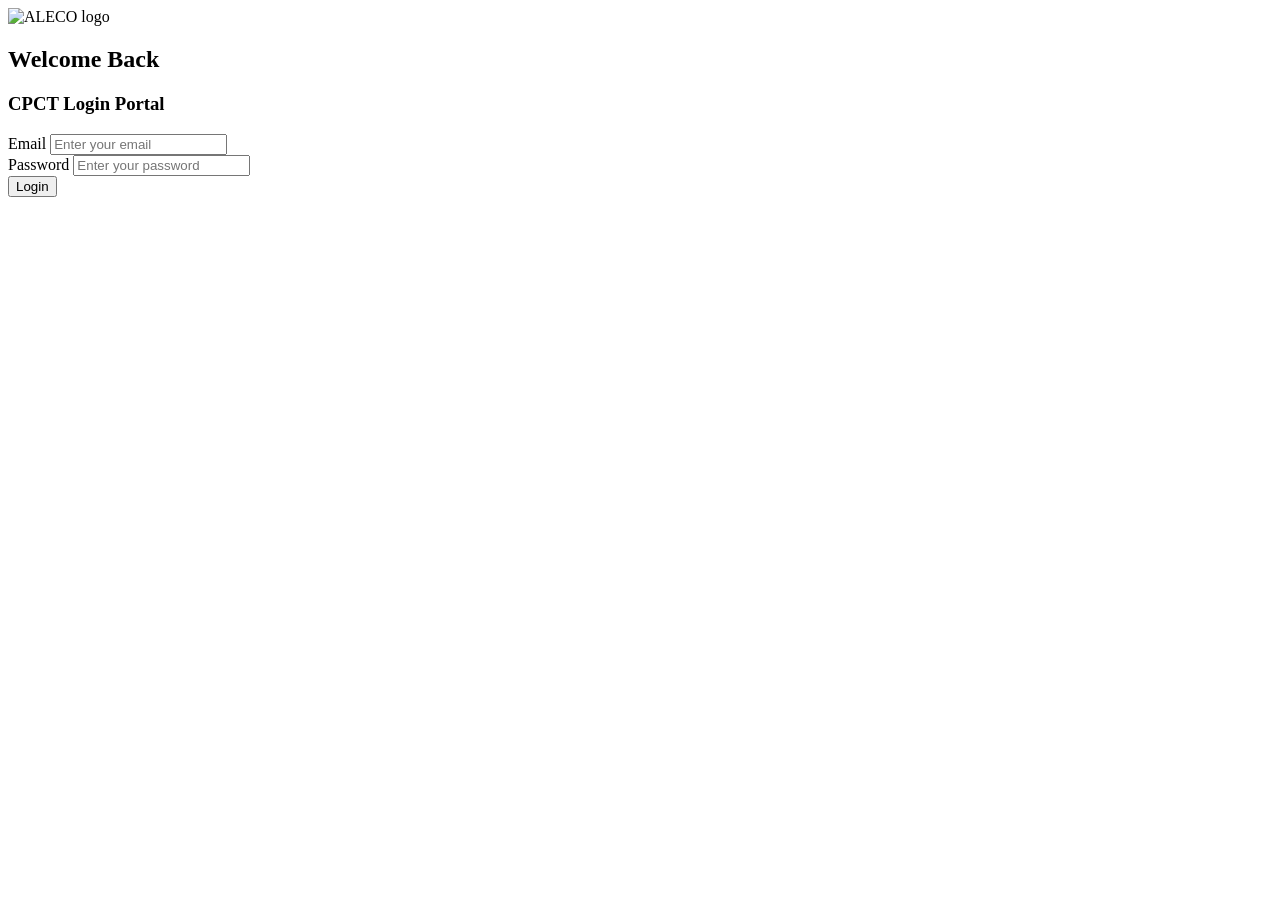
==== commit 965e3c0c: "Refactor dashboard and login templates; update styles for map controls and energization features - U" ====
--- a/frontend/login.html
+++ b/frontend/login.html
@@ -8,12 +8,8 @@
     <link rel="stylesheet" href="/static/login.css">
 </head>
 <body class="login-page" data-static="true">
-    <div class="login-switch" id="loginSwitch" role="button" tabindex="0" aria-label="Toggle power"></div>
-    <div class="login-bulb" id="loginBulb">
-        <div class="login-filament"></div>
-    </div>
     <div class="login-container">
-        <div class="login-box is-off" id="loginBox">
+        <div class="login-box" id="loginBox">
             <img src="/static/imgs/aleco.png" class="logo" alt="ALECO logo">
             <h2>Welcome Back</h2>
             <h3>CPCT Login Portal</h3>
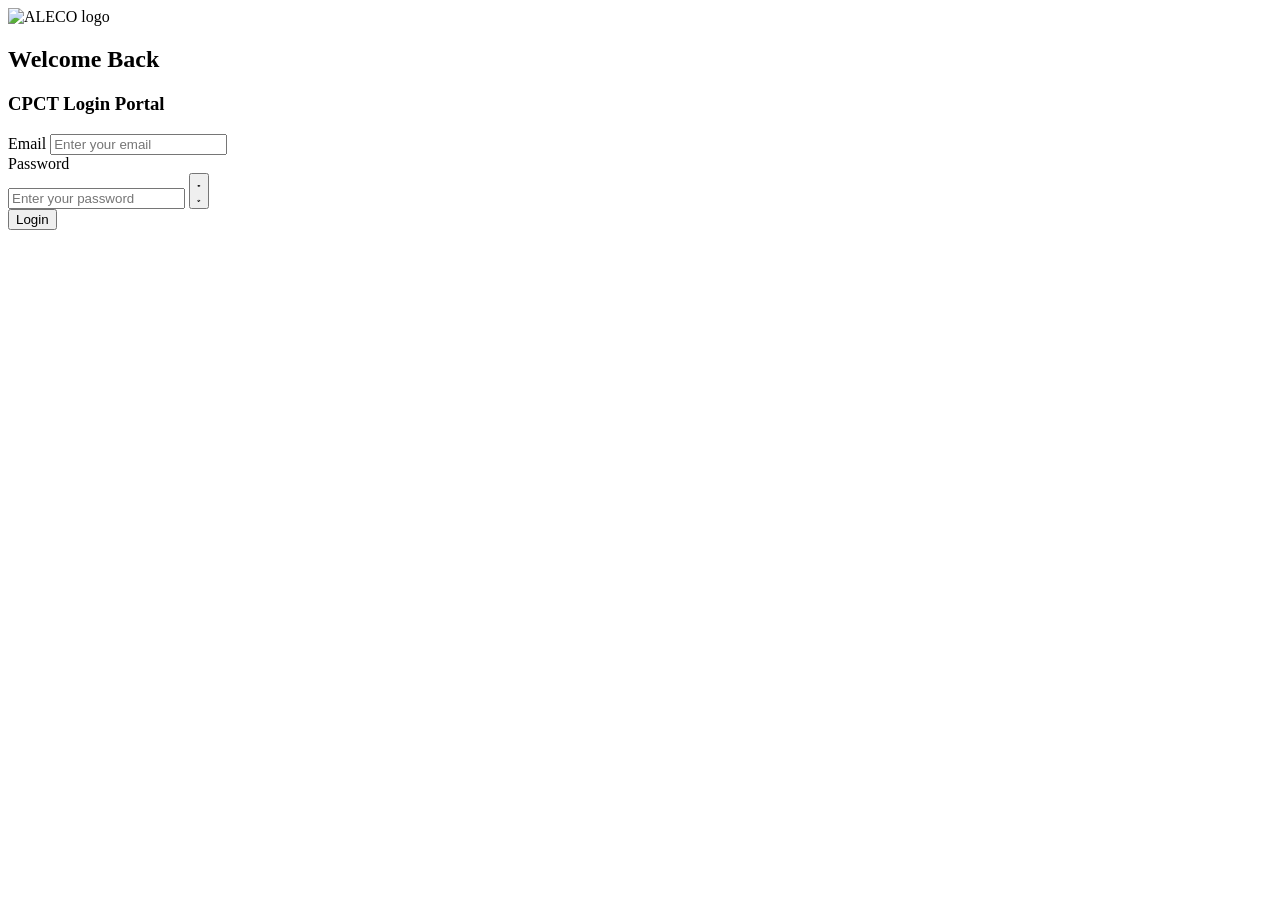
==== commit df910a79: "Add dashboard metrics upload support" ====
--- a/frontend/login.html
+++ b/frontend/login.html
@@ -22,7 +22,21 @@
 
                 <div class="input-group">
                     <label for="password">Password</label>
-                    <input id="password" type="password" name="password" required placeholder="Enter your password">
+                    <div class="password-field">
+                        <input id="password" type="password" name="password" required placeholder="Enter your password">
+                        <button type="button" class="password-toggle" aria-label="Show password" aria-pressed="false">
+                            <svg class="eye-icon eye-open" viewBox="0 0 24 24" aria-hidden="true" focusable="false">
+                                <path d="M2 12s3.5-6 10-6 10 6 10 6-3.5 6-10 6S2 12 2 12Z"></path>
+                                <circle cx="12" cy="12" r="3"></circle>
+                            </svg>
+                            <svg class="eye-icon eye-closed" viewBox="0 0 24 24" aria-hidden="true" focusable="false">
+                                <path d="M3 3l18 18"></path>
+                                <path d="M10.6 10.6A3 3 0 0 0 13.4 13.4"></path>
+                                <path d="M9.9 5.2A10.7 10.7 0 0 1 12 5c6.5 0 10 7 10 7a17.8 17.8 0 0 1-3.1 4.1"></path>
+                                <path d="M6.6 6.6C3.7 8.5 2 12 2 12s3.5 7 10 7a10.8 10.8 0 0 0 4.1-.8"></path>
+                            </svg>
+                        </button>
+                    </div>
                 </div>
 
                 <button type="submit" class="login-btn">Login</button>
